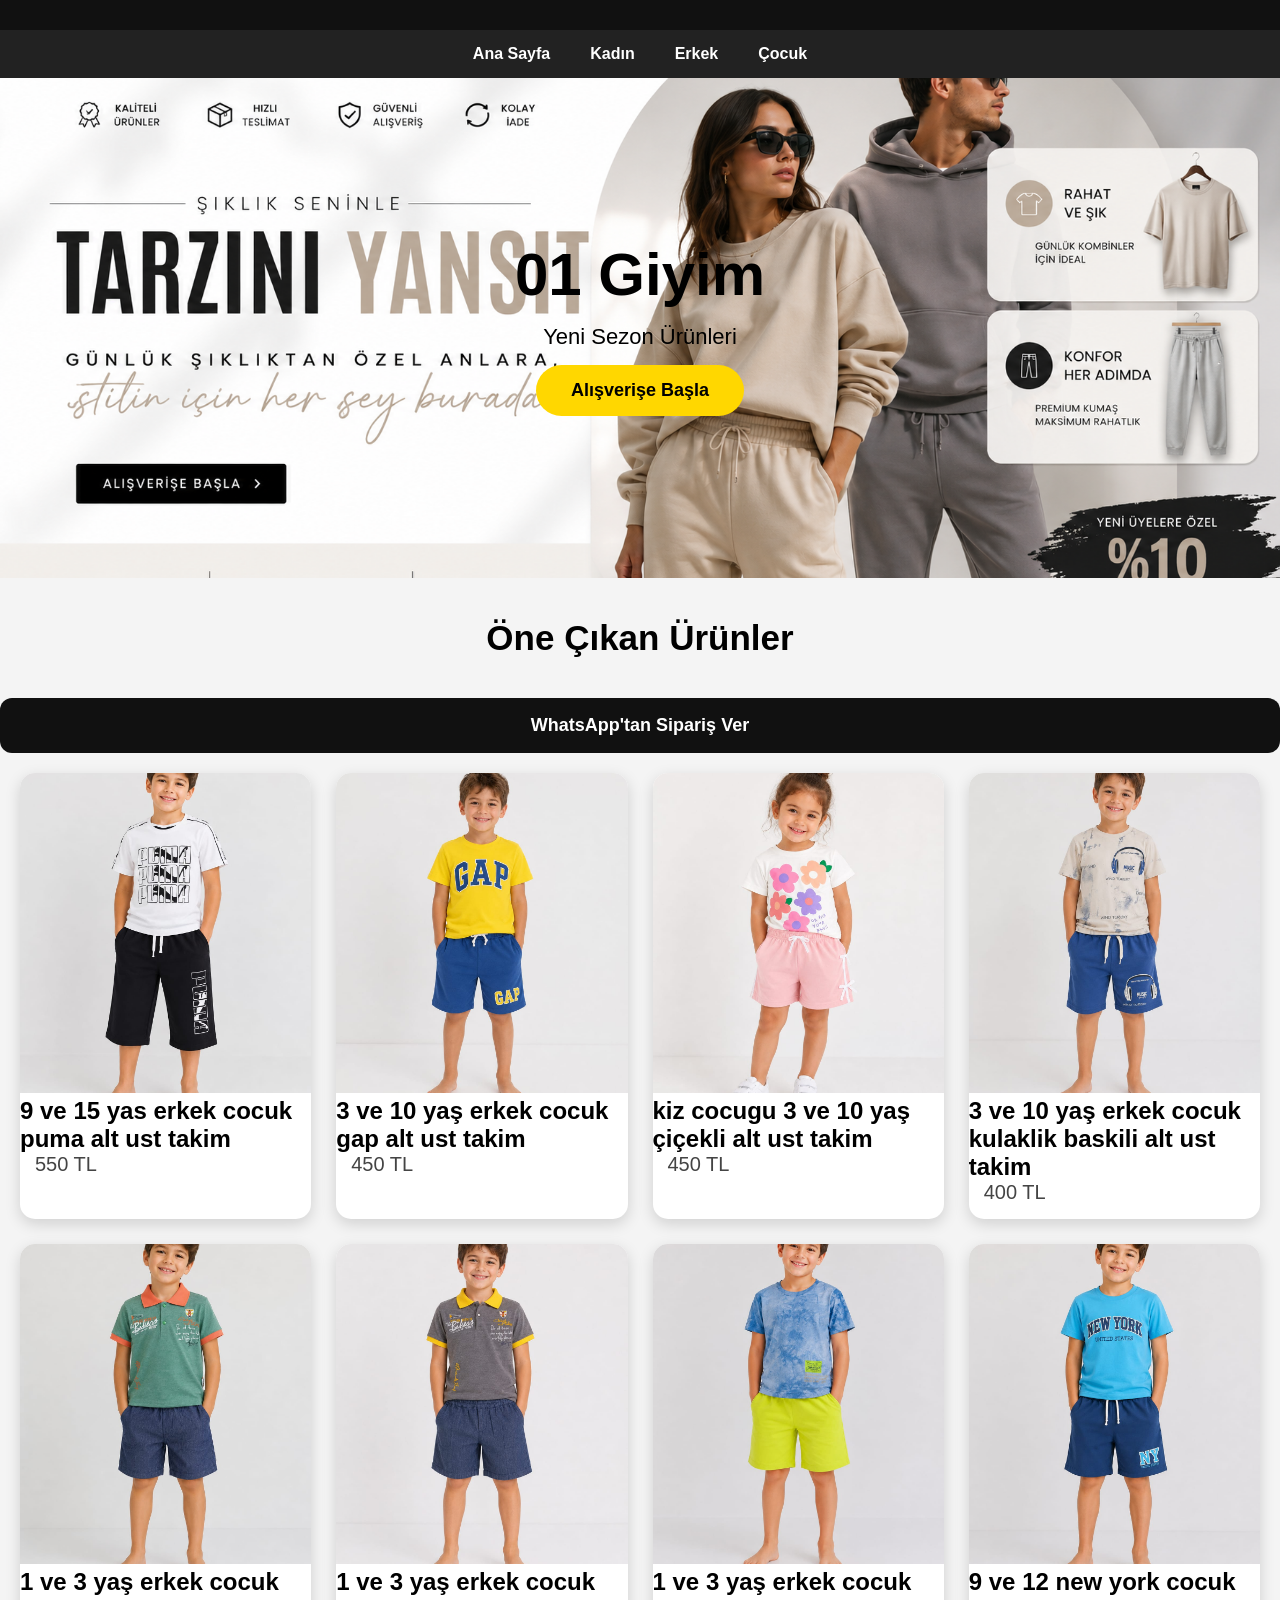
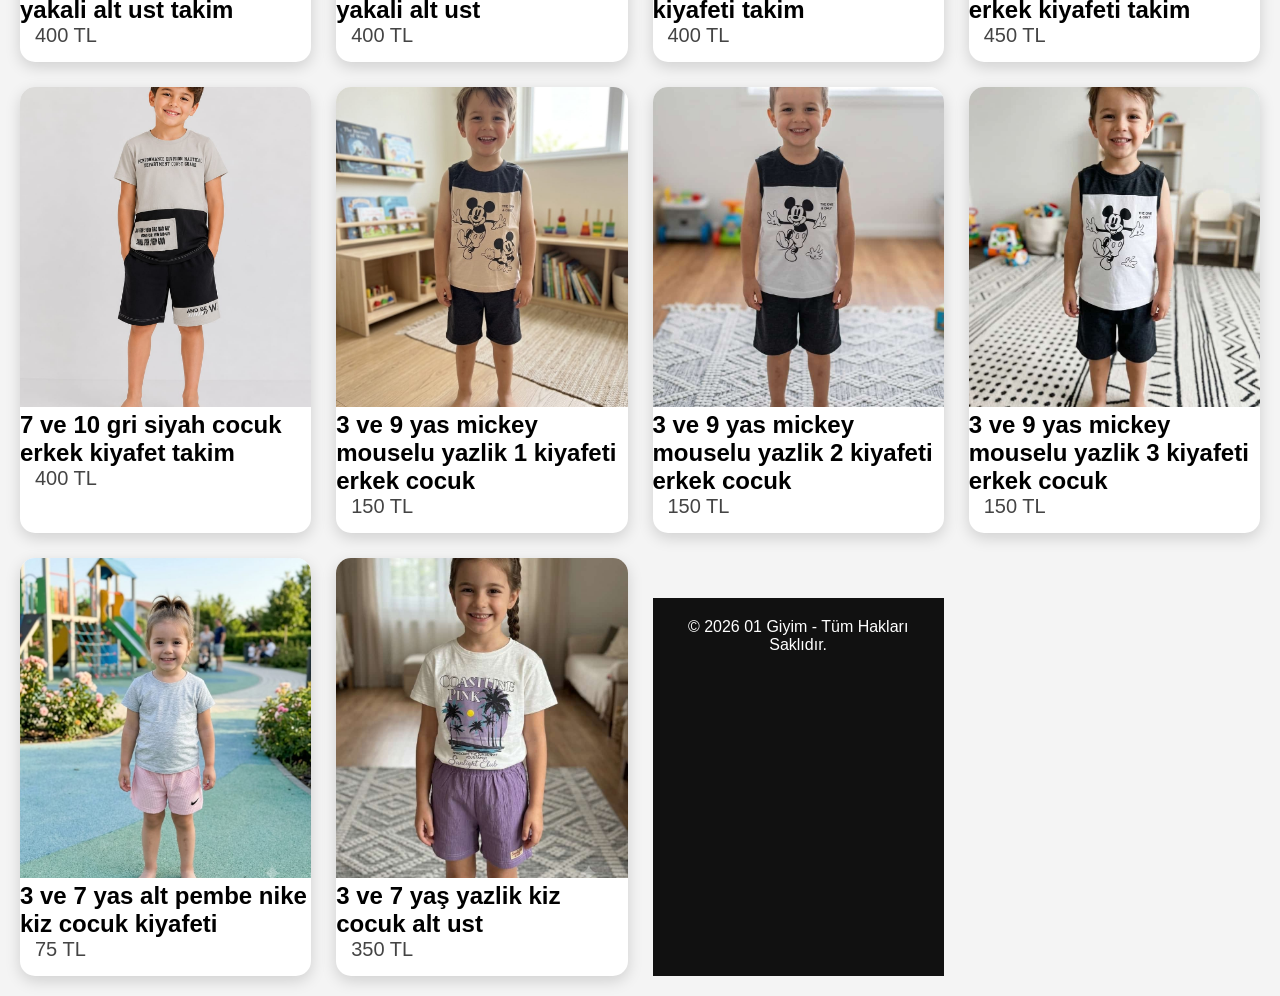
==== cocuk.html @ 40dc07f4 "Add files via upload" ====
<!DOCTYPE html>
<html lang="tr">
<head>
<meta charset="UTF-8">
<meta name="viewport" content="width=device-width, initial-scale=1.0">
<title>01 Giyim</title>
<link rel="stylesheet" href="style.css">
</head>

<body>

<header class="header">
  


    </div>
</header>

<nav class="menu">
    <a href="index.html">Ana Sayfa</a>
    <a href="kadin.html">Kadın</a>
    <a href="erkek.html">Erkek</a>
    <a href="cocuk.html">Çocuk</a>
</nav>

<section class="banner">
    <h1>01 Giyim</h1>
    <p>Yeni Sezon Ürünleri</p>
    <button>Alışverişe Başla</button>
</section>

<h2 class="baslik">Öne Çıkan Ürünler</h2>

<a class="wp-btn"
href="https://wa.me/905469184801?text=Merhaba,%20sipariş%20vermek%20istiyorum."
target="_blank">
    WhatsApp'tan Sipariş Ver
</a>

<div class="products">
  
  
  <div class="card">
  <img src="9-ve-15-yas-puma-alt-ust-takim.jpg" alt="Takim">
  <h2>9 ve 15 yas erkek cocuk puma alt ust takim</h2>
  <p>550 TL</p>
</div>

<div class="card">
  <img src="3-ve-10-yaş-gap-alt-ust-takim.jpg" alt="Takim">
  <h2>3 ve 10 yaş erkek cocuk gap alt ust takim</h2>
  <p>450 TL</p>
</div>

<div class="card">
  <img src="kiz-cocugu-3-ve-10-yaş-çiçekli-alt-ust-takim.jpg" alt="Takim">
  <h2>kiz cocugu 3 ve 10 yaş çiçekli alt ust takim</h2>
  <p>450 TL</p>
</div>

<div class="card">
  <img src="3-ve-10-yaş-kulaklik-baskili-alt-ust-takim.jpg" alt="Takim">
  <h2>3 ve 10 yaş erkek cocuk kulaklik baskili alt ust takim</h2>
  <p>400 TL</p>
</div>

<div class="card">
  <img src="1-ve-3-yaş-yakali-alt-ust-takim.jpg" alt="Takim">
  <h2>1 ve 3 yaş erkek cocuk yakali alt ust takim</h2>
  <p>400 TL</p>
</div>

<div class="card">
  <img src="1-ve-3-yaş-yakali-alt-ust.jpg" alt="takim">
  <h2>1 ve 3 yaş erkek cocuk yakali alt ust</h2>
  <p>400 TL</p>
</div>

<div class="card">
  <img src="1-ve-3-yaş-erkek-cocuk-kiyafeti.jpg" alt="Takim">
  <h2>1 ve 3 yaş erkek cocuk kiyafeti takim</h2>
  <p>400 TL</p>
</div>

<div class="card">
  <img src="9-ve-12-new-york-erkek-kiyafeti.jpg" alt="takim">
  <h2>9 ve 12 new york cocuk erkek kiyafeti takim</h2>
  <p>450 TL</p>
</div>

<div class="card">
  <img src="7-ve-10-gri-siyah-cocuk-kiyafeti-takim.jpg" alt="Takim">
  <h2>7 ve 10 gri siyah cocuk erkek kiyafet takim</h2>
  <p>400 TL</p>
</div>

<div class="card">
  <img src="3-ve-9-yas-mickey-mouselu-yazlik-1-kiyafeti-erkek-cocuk.jpg" alt="Takim">
  <h2>3 ve 9 yas mickey mouselu yazlik 1 kiyafeti erkek cocuk</h2>
  <p>150 TL</p>
</div>

<div class="card">
  <img src="3-ve-9-yas-mickey-mouselu-yazlik-2-kiyafeti-erkek-cocuk.jpg" alt="Takim">
  <h2>3 ve 9 yas mickey mouselu yazlik 2 kiyafeti erkek cocuk</h2>
  <p>150 TL</p>
</div>

<div class="card">
  <img src="3-ve-9-yas-mickey-mouselu-yazlik-3-kiyafeti-erkek-cocuk.jpg" alt="Takim">
  <h2>3 ve 9 yas mickey mouselu yazlik 3 kiyafeti erkek cocuk</h2>
  <p>150 TL</p>
</div>

<div class="card">
  <img src="3-ve-7-yas-pembe-nike-kis-cocuk-kiyafeti.jpg" alt="alt">
  <h2>3 ve 7 yas alt pembe nike kiz cocuk kiyafeti</h2>
  <p>75 TL</p>
</div>

<div class="card">
  <img src="3-ve-7-yaş-yazlik-kiz-cocuk-alt-ust.jpg" alt="Takim">
  <h2>3 ve 7 yaş yazlik kiz cocuk alt ust</h2>
  <p>350 TL</p>
</div>

<footer>
<p>© 2026 01 Giyim - Tüm Hakları Saklıdır.</p>
</footer>

<script src="script.js"></script>

</body>
</html>
---- style.css ----
*{
margin:0;
padding:0;
box-sizing:border-box;
font-family:Arial,sans-serif;
}

body{
background:#f4f4f4;
}

.header{
background:#111;
color:white;
display:flex;
justify-content:space-between;
align-items:center;
padding:15px 20px;
position:sticky;
top:0;
z-index:1000;
}

.logo{
font-size:28px;
font-weight:bold;
color:#FFD700;
}

.search input{
width:300px;
padding:10px;
border:none;
border-radius:25px;
outline:none;
}

.icons{
    position:absolute;
    right:20px;
    top:50%;
    transform:translateY(-50%);
    font-size:30px;
}

.menu{
background:#222;
display:flex;
justify-content:center;
padding:15px;
}

.menu a{
color:white;
text-decoration:none;
margin:0 20px;
font-weight:bold;
transition:.3s;
}

.menu a:hover{
color:#FFD700;
}

.banner{
    background-image: url("banner.png");
    background-size: cover;
    background-position: center;
    background-repeat: no-repeat;
    height: 500px;

    display: flex;
    flex-direction: column;
    justify-content: center;
    align-items: center;
}

.banner h1{
font-size:60px;
}

.banner p{
font-size:22px;
margin:15px;
}

.banner button{
background:#FFD700;
border:none;
padding:15px 35px;
border-radius:30px;
font-size:18px;
cursor:pointer;
font-weight:bold;
}

.baslik{
text-align:center;
margin:40px 0;
font-size:35px;
}

.products{
display:grid;
grid-template-columns:repeat(auto-fit,minmax(250px,1fr));
gap:25px;
padding:20px;
}

.card{
background:white;
border-radius:15px;
overflow:hidden;
box-shadow:0 5px 15px rgba(0,0,0,.15);
transition:.3s;
}

.card:hover{
transform:translateY(-8px);
}

.card img{
width:100%;
height:320px;
object-fit:cover;
}

.card h3{
padding:15px;
}

.card p{
padding:0 15px 15px;
font-size:20px;
color:#444;
}

.card button{
width:90%;
margin:15px;
padding:12px;
background:#111;
color:white;
border:none;
border-radius:10px;
cursor:pointer;
font-size:16px;
}

.card button:hover{
background:#FFD700;
color:black;
}

footer{
background:#111;
color:white;
text-align:center;
padding:20px;
margin-top:40px;
}

@media(max-width:768px){

.header{
    width:100%;
    height:220px;

    background:url("logo.png") center center no-repeat;
    background-size:cover;

    position:relative;

    display:flex;
    justify-content:center;
    align-items:center;
}
  

.search input{
width:100%;
}

.menu{
flex-wrap:wrap;
}

.menu a{
margin:8px;
}

.banner h1{
font-size:38px;
}

.banner p{
font-size:18px;
}

}
.logo img{
    width:140px;
    height:auto;
    display:block;
}
.search{
    position:absolute;
    left:50%;
    top:50%;
    transform:translate(-50%,-50%);
}
.wp-btn{
    display:flex;
    align-items:center;
    justify-content:center;
    width:100%;
    height:55px;
    background:#111;
    color:#fff;
    text-decoration:none;
    border-radius:12px;
    font-size:18px;
    font-weight:600;
    margin-top:15px;
    transition:.2s;
}

.wp-btn:hover{
    background:#222;
}
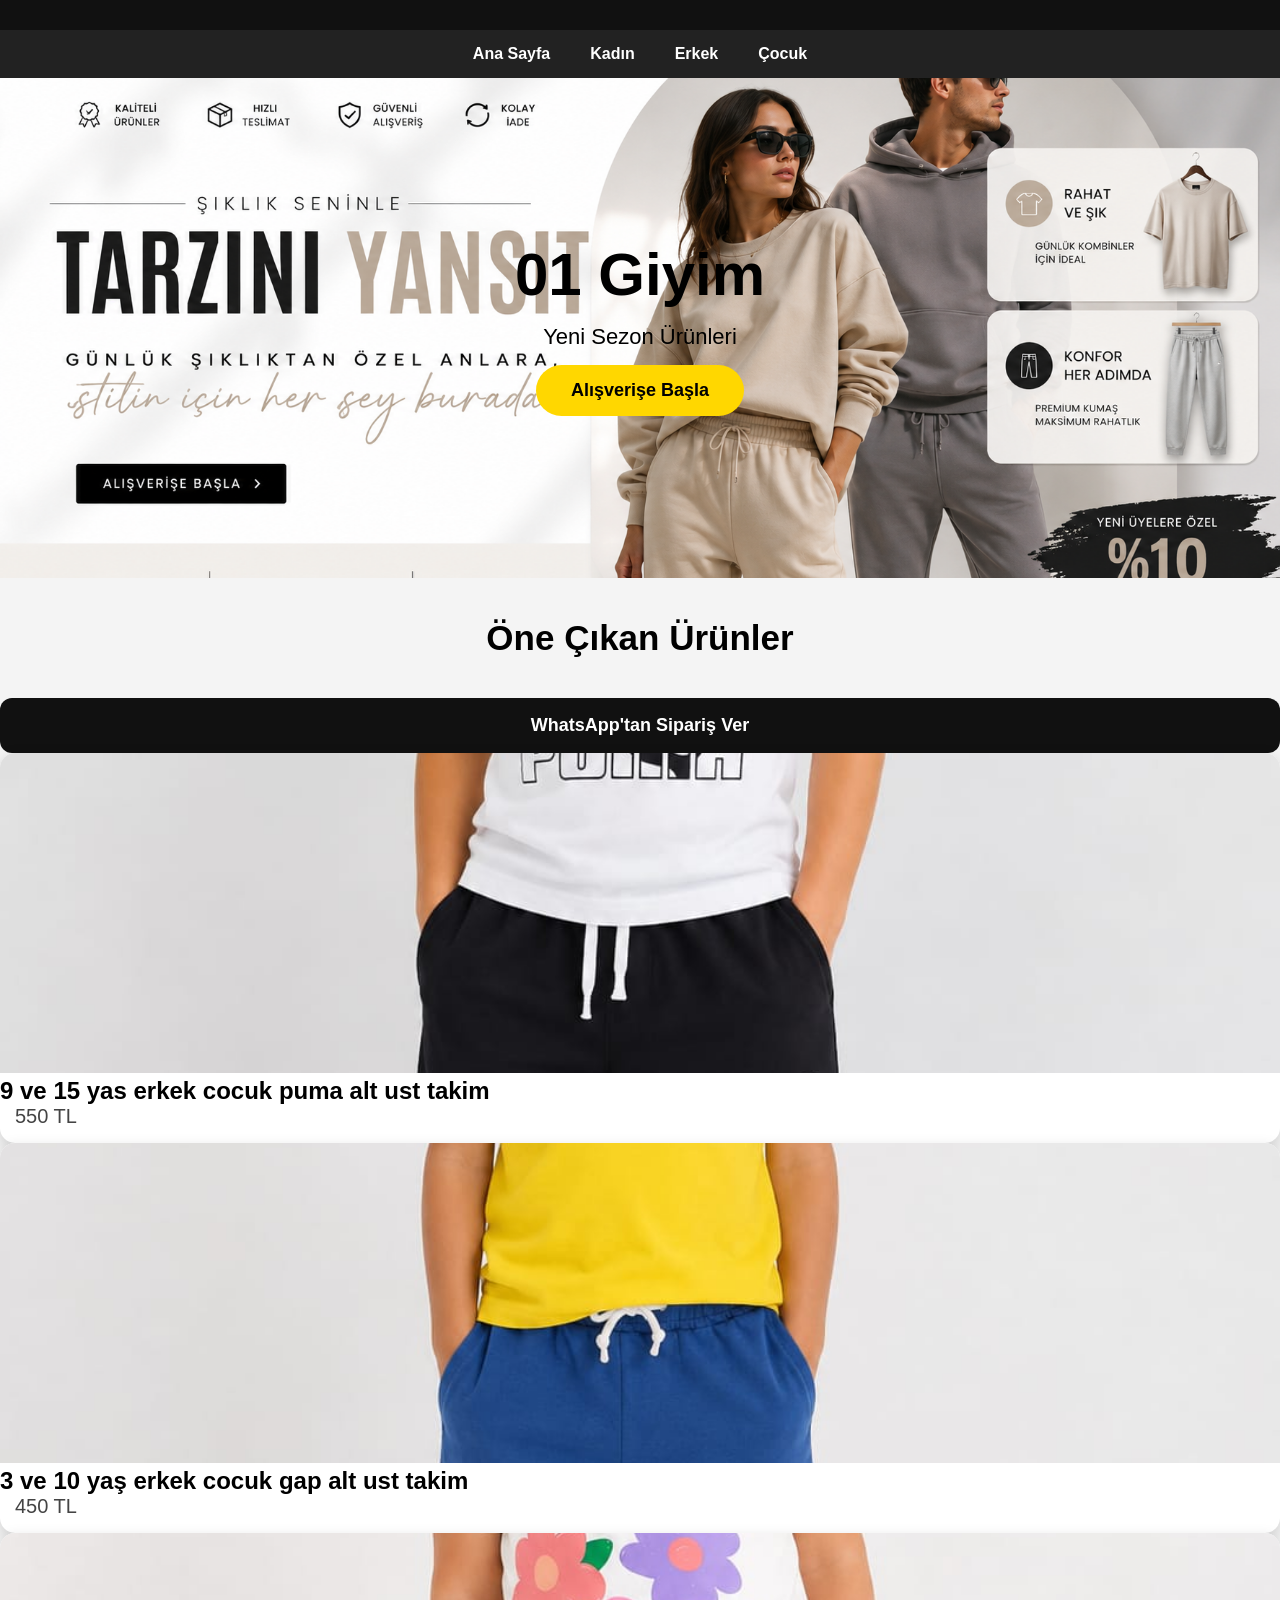
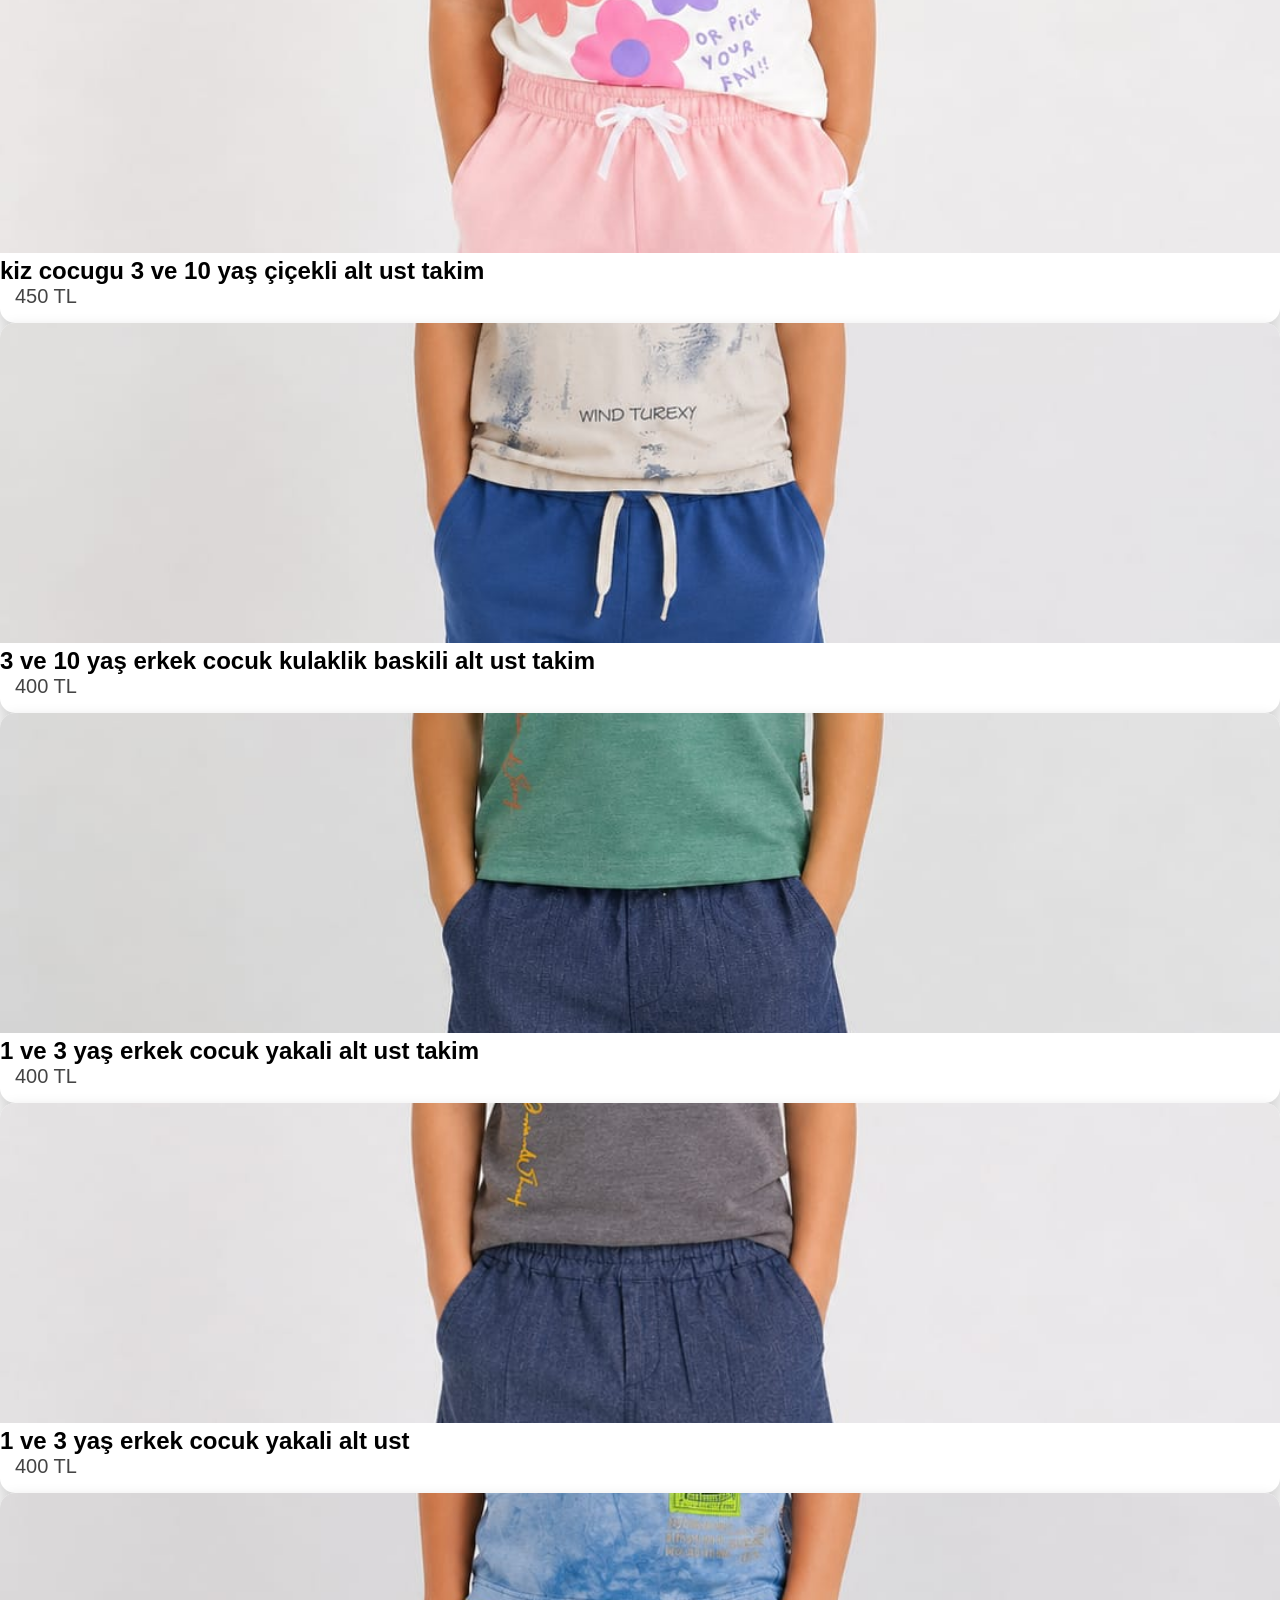
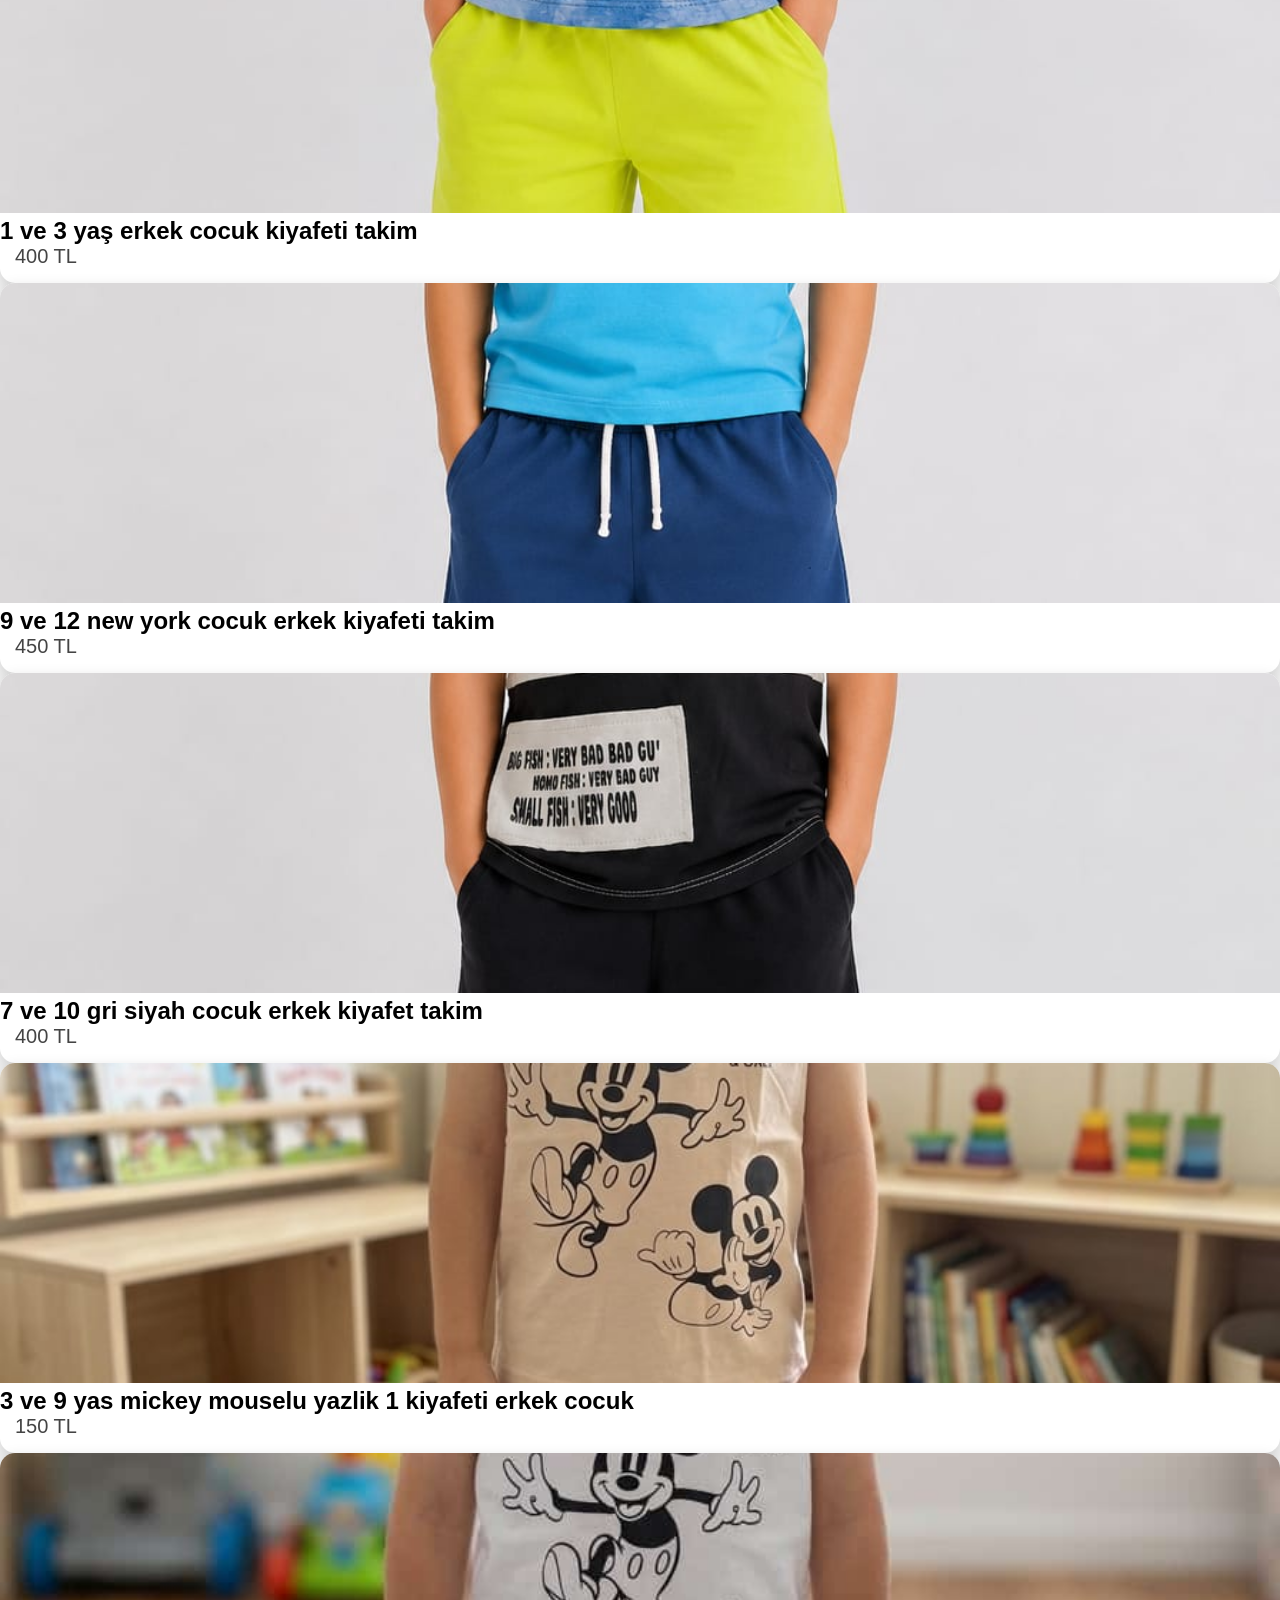
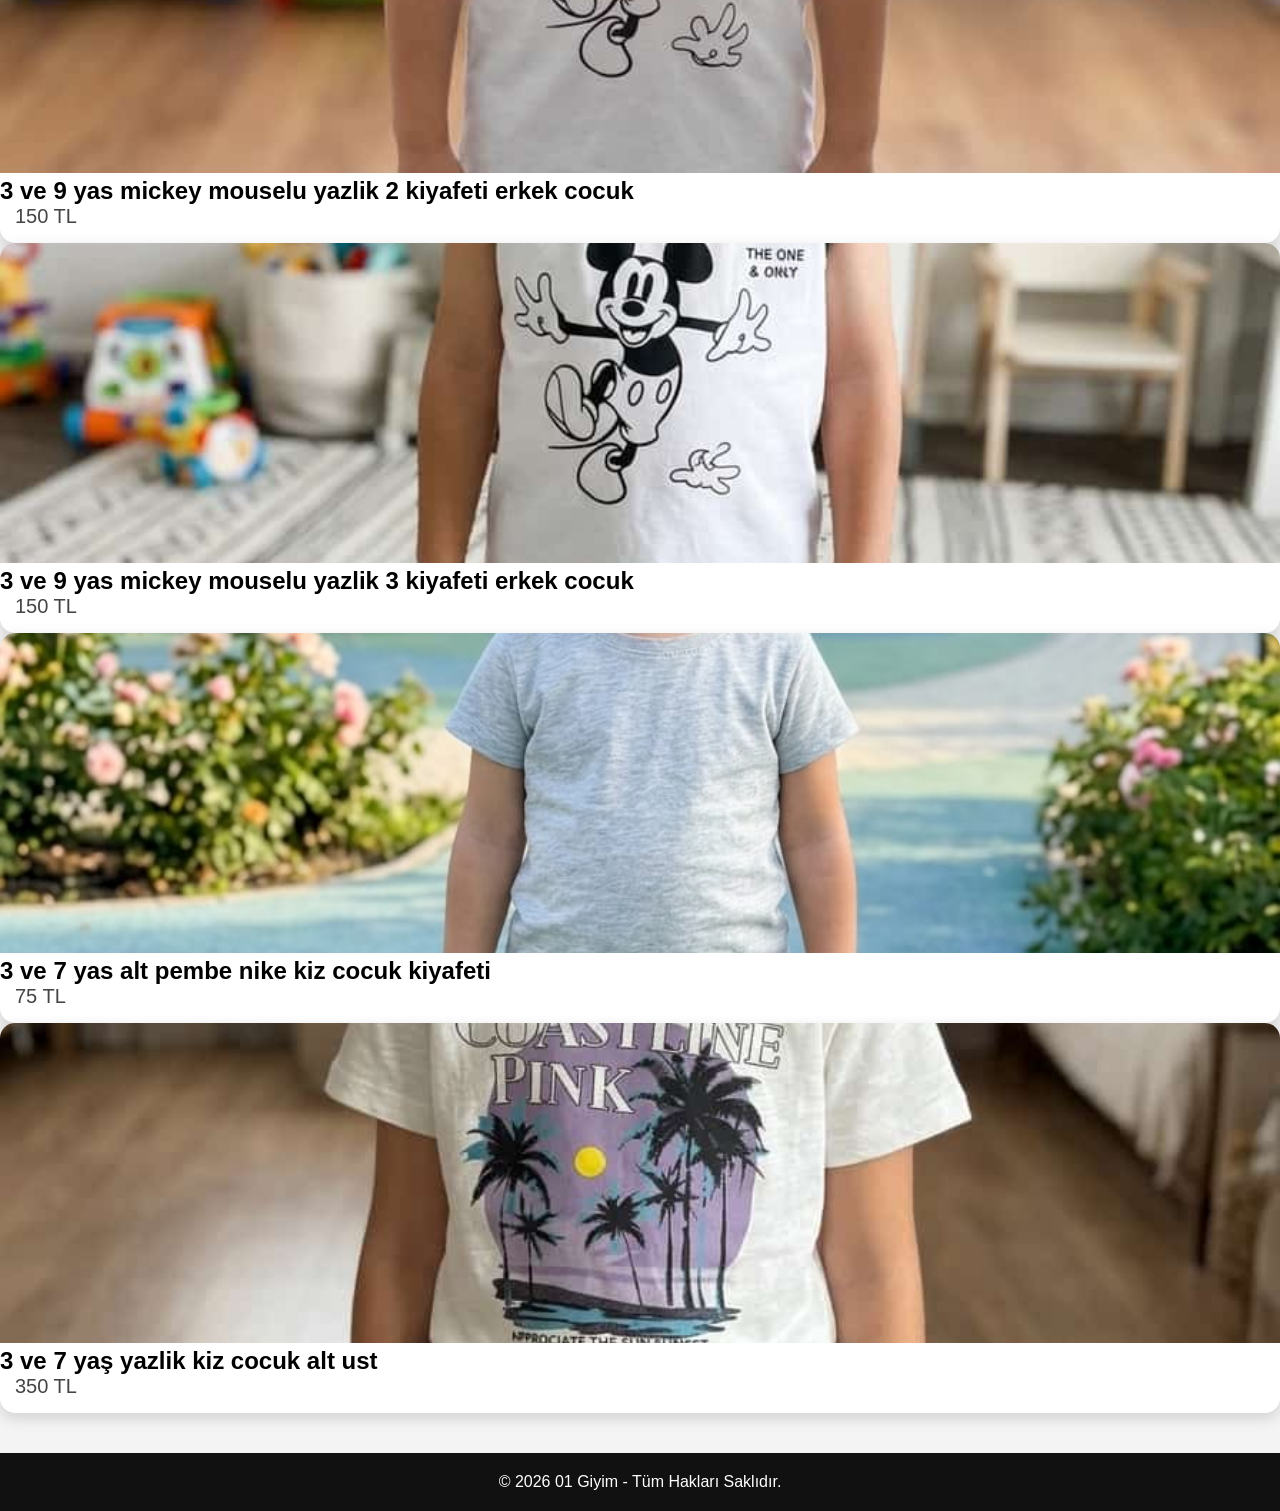
==== commit 235e5720: "Update" ====
--- a/cocuk.html
+++ b/cocuk.html
@@ -23,6 +23,8 @@
     <a href="cocuk.html">Çocuk</a>
 </nav>
 
+
+
 <section class="banner">
     <h1>01 Giyim</h1>
     <p>Yeni Sezon Ürünleri</p>
@@ -37,7 +39,6 @@
     WhatsApp'tan Sipariş Ver
 </a>
 
-<div class="products">
   
   
   <div class="card">
